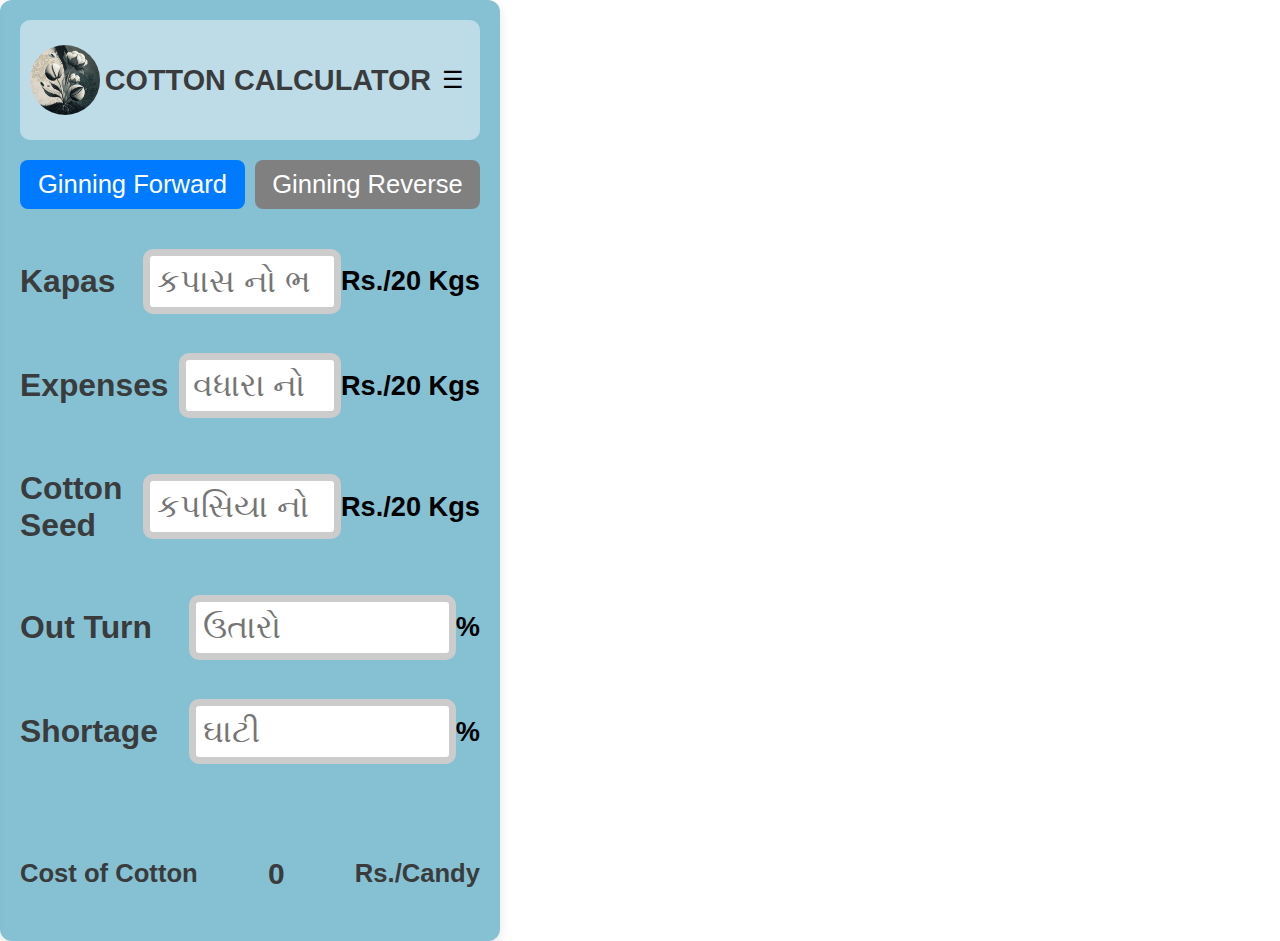
==== index.html @ 53cab82b "Add files via upload" ====
<!DOCTYPE html>
<html lang="en">
<head>
    <meta charset="UTF-8">
    <meta name="viewport" content="width=device-width, initial-scale=1.0">
    <title>COTTON CALCULATOR </title>
    <link rel="stylesheet" href="styles_1.css">
</head>
<body>
    <div class="container">
        <header class="header">
            <img src="cotton.jpeg" alt="Logo" class="logo logo1">
            <h1>COTTON CALCULATOR </h1>
            <button class="menu-button" onclick="toggleMenu()">☰</button>
        </header>
        <nav id="side-menu" class="side-menu">
            <div class="profile">
                <img src="cotton.jpeg" alt="Logo" class="logo">
                <h2>COTTON CALCULATOR </h2>
                
            </div>
            <hr><hr>
            <ul>
                <li><a href="#">Ginning</a></li>
                <li><a href="#">Oil Mill</a></li>
                <li><a href="#">Spinning</a></li>
                <li><a href="#">About Us</a></li>
                <li><a href="#">Logout</a></li>
            </ul>
        </nav>
        <div class="tabs">
            <button class="tab-button active" onclick="showTab('forward')">Ginning Forward</button>
            <button class="tab-button" onclick="showTab('reverse')">Ginning Reverse</button>
        </div>
        <div id="forward" class="tab-content active">
            <div class="input-group">
                <label for="kapas"><h3>Kapas</h3></label>
                <input type="number" placeholder="કપાસ નો ભાવ" id="kapas" step="any">
                <span><h4>Rs./20 Kgs</h4></span>
            </div>
            <div class="input-group">
                <label for="expenses"><h3>Expenses</h3></label>
                <input type="number" id="expenses" placeholder="વધારા નો ખર્ચ" step="any">
                <span><h4>Rs./20 Kgs</h4></span>
            </div>
            <div class="input-group">
                <label for="cotton-seed"><h3>Cotton Seed</h3></label>
                <input type="number" id="cotton-seed" placeholder="કપસિયા નો ભાવ" step="any">
                <span><h4>Rs./20 Kgs</h4></span>
            </div>
            <div class="input-group">
                <label for="out-turn"><h3>Out Turn</h3></label>
                <input type="number" id="out-turn" placeholder="ઉતારો" step="any">
                <span><h4>%</h4></span>
            </div>
            <div class="input-group">
                <label for="shortage"><h3>Shortage</h3></label>
                <input type="number" id="shortage" placeholder="ઘાટી" step="any">
                <span><h4>%</h4></span>
            </div>
            <br>
            <div class="result">
                <span>Cost of Cotton</span>
                <span id="cost-of-cotton"><h3>0</h3></span>
                <span>Rs./Candy</span>
            </div>
        </div>
        <div id="reverse" class="tab-content">
            <div class="input-group">
                <label for="cotton-rate"><h3>Cotton Rate</h3></label>
                <input type="number" id="cotton-rate" placeholder="કેન્ડી નો ભાવ" step="any">
                <span><h4>Rs./Candy</h4></span>
            </div>
            <div class="input-group">
                <label for="expenses-reverse"><h3>Expenses</h3></label>
                <input type="number" id="expenses-reverse" placeholder="વધારા નો ખર્ચ" step="any">
                <span><h4>Rs./20 Kgs</h4></span>
            </div>
            <div class="input-group">
                <label for="cotton-seed-reverse"><h3>Cotton Seed</h3></label>
                <input type="number" id="cotton-seed-reverse" placeholder="કપસિયા નો ભાવ" step="any">
                <span><h4>Rs./20 Kgs</h4></span>
            </div>
            <div class="input-group">
                <label for="out-turn-reverse"><h3>Out Turn</h3></label>
                <input type="number" id="out-turn-reverse" placeholder="ઉતારો" step="any">
                <span><h4>%</h4></span>
            </div>
            <div class="input-group">
                <label for="shortage-reverse"><h3>Shortage</h3></label>
                <input type="number" id="shortage-reverse" placeholder="ઘાટી" step="any">
                <span><h4>%</h4></span>
            </div>
            <br>
            <div class="result">
                <span>Cost of Kapas</span>
                <span id="kapas-result"><h4>0</h4></span>
                <span>Rs./20 Kgs</span>
            </div>
        </div>
    </div>
    <script src="script_1.js"></script>
</body>
</html>
---- styles_1.css ----
body {
    font-family: 'Segoe UI', Tahoma, Geneva, Verdana, sans-serif;
    margin: 0;
    padding: 0;
    /* display: flex; */
    /* background-color: #f0f2f5;
    justify-content: center;
    align-items: center;
    height: 100vh; */
}

.container {
    background-color: rgb(134, 193, 211);
    box-shadow: 0 4px 12px rgba(0, 0, 0, 0.1);
    border-radius: 12px;
    width: 460px;
    padding: 20px;
    text-align: center;
    position: relative;
}

header {
    display: flex;
    justify-content: space-between;
    align-items: center;
}

header h1 {
    margin: 0;
    font-size: 1.8em;
    color: #3A3B3C;
}

.menu-button {
    background: none;
    border: none;
    font-size: 1.5em;
    cursor: pointer;
}

.side-menu {
    position: fixed;
    top: 0;
    left: -300px;
    width: 250px;
    height: 100%;
    background-color: #007BFF;
    color: white;
    padding: 20px;
    box-shadow: 2px 0 12px rgba(0, 0, 0, 0.2);
    transition: left 1s ease;
    z-index: 1000;
}

.side-menu .profile {
    text-align: center;
    margin-bottom: 20px;
    display: flex;
}
.header{
    background-color: #bedbe8;
    height: 100px;
    padding: 10px;
    border-radius: 10px;

}
.logo1{
    width: 70px;
    height: 70px;
    border-radius:50%;
}
.side-menu .profile .logo {
    width: 70px;
    height: 70px;
    border-radius:50%;
    margin-top: 25px;
}

.side-menu ul {
    list-style: none;
    padding: 0;
}

.side-menu ul li {
    margin: 15px; /* Reduced margin */
    padding: 10px;
    height: 50px;
    border-radius: 80px;
    background-color: #449ef8;
}

.side-menu ul li a {
    color: rgb(29, 27, 27);
    text-decoration: none;
    font-size: 2rem;
    display: block;
}

.side-menu ul li a:hover {
    text-decoration: underline;
    background-color: #449ef8;
    
}

.side-menu.open {
    left: 0;
}

.tabs {
    display: flex;
    justify-content: space-between;
    margin: 20px 0;
}

.tab-button {
    background-color: grey;
    color: white;
    font-size: 1.6rem;
    border: none;
    padding: 10px 15px;
    cursor: pointer;
    flex: 1;
    border-radius: 8px;
    transition: background-color 0.3s ease;
}

.tab-button:not(:last-child) {
    margin-right: 10px;
}
    
.tab-button.active {
    background-color: #007BFF;
}

/* .tab-button:hover {
    background-color: #e8b8c4;
} */

.input-group {
    display: flex;
    justify-content: space-between;
    align-items: center;
    font-size: 1.7rem;
    /* margin: 15px 0; */
     /* Adjust margin between input groups */
}

.input-group label {
    flex: 1;
    text-align: left;
    color: #3A3B3C;
    margin-right: 10px; /* Space between label and input */
}

    .input-group input {
        flex: 1.5;
        padding: 7px;
        width: 50%; /* Set width to 50% */
        border: 7px solid #ccc;
        border-radius: 10px;
        transition: border-color 0.3s ease;
        color: #333;
        font-size: 2rem;
    }
    

.input-group input:focus {
    /* border-color: #58565637;
    border: 10px ; */
    border: 5px solid #7c7979;
    border-radius: 20px;

}

.result {
    display: flex;
    justify-content: space-between;
    align-items: center;
    font-weight: bold;
    font-size: 1.6rem;
    margin-top: 25px;
    color: #3A3B3C;
}
/* .kapas-result
{
    font-size: 7rem;
} */
.tab-content {
    display: none;
}

.tab-content.active {
    display: block;
}
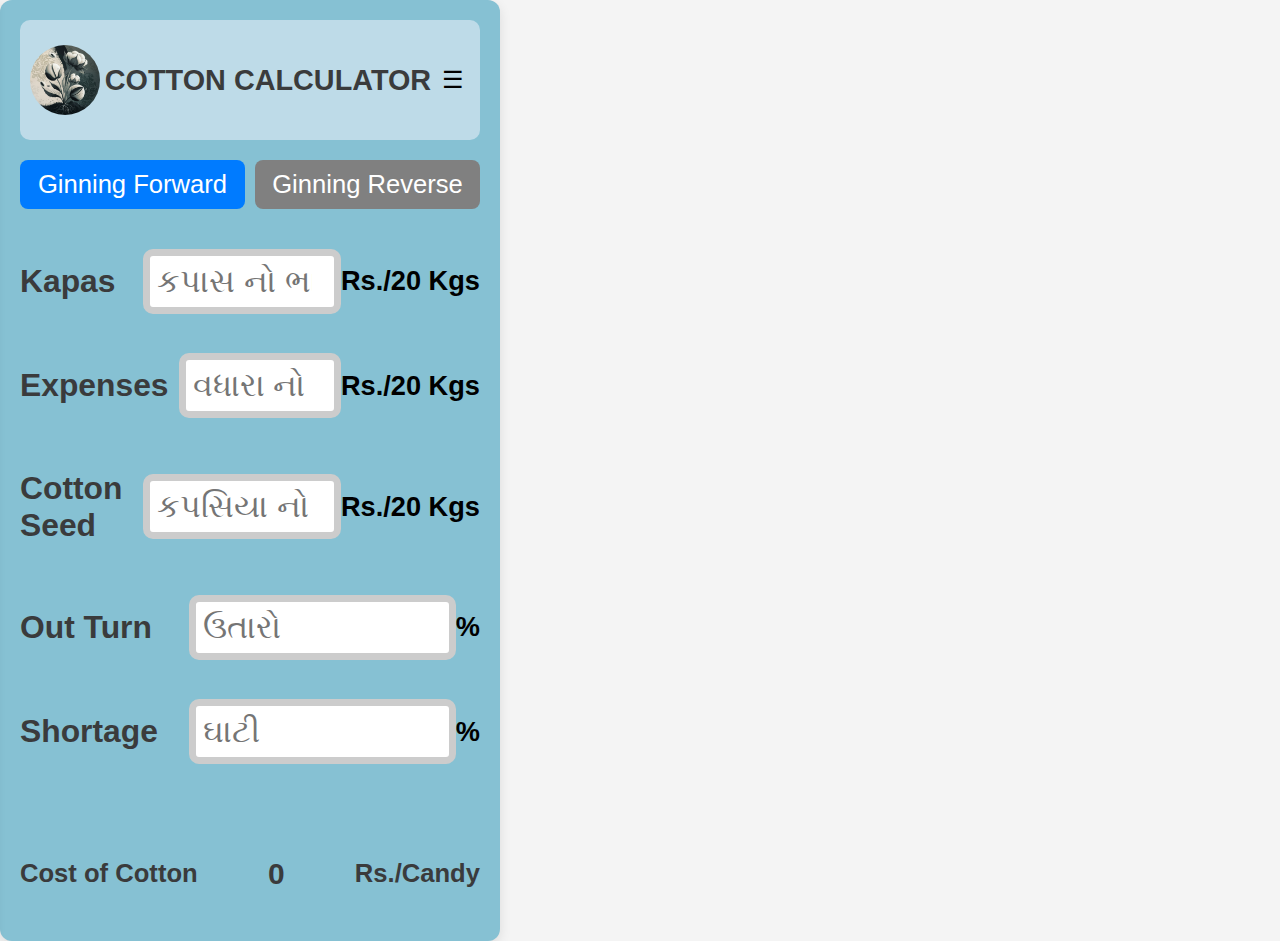
==== commit 60282c86: "Update index.html" ====
--- a/index.html
+++ b/index.html
@@ -22,10 +22,10 @@
             <hr><hr>
             <ul>
                 <li><a href="#">Ginning</a></li>
-                <li><a href="#">Oil Mill</a></li>
-                <li><a href="#">Spinning</a></li>
-                <li><a href="#">About Us</a></li>
-                <li><a href="#">Logout</a></li>
+                <li><a href="Oil_Mill.html">Oil Mill</a></li>
+                <li><a href="Spinning.html">Spinning</a></li>
+                <li><a href="About_Us.html">About Us</a></li>
+                <li><a href="Login.html">Sign_In</a></li>
             </ul>
         </nav>
         <div class="tabs">
--- a/styles_1.css
+++ b/styles_1.css
@@ -9,6 +9,7 @@
     height: 100vh; */
 }
 
+/*  ...................................................Ginning...........................................................................*/
 .container {
     background-color: rgb(134, 193, 211);
     box-shadow: 0 4px 12px rgba(0, 0, 0, 0.1);
@@ -86,7 +87,16 @@
     padding: 10px;
     height: 50px;
     border-radius: 80px;
+    /* background-color: #449ef8; */
+    text-decoration: none;
+}
+.side-menu ul li:hover {
+    margin: 15px; /* Reduced margin */
+    padding: 10px;
+    height: 50px;
+    border-radius: 80px;
     background-color: #449ef8;
+    text-decoration: none;
 }
 
 .side-menu ul li a {
@@ -94,11 +104,12 @@
     text-decoration: none;
     font-size: 2rem;
     display: block;
+    text-decoration: none;
 }
 
 .side-menu ul li a:hover {
     text-decoration: underline;
-    background-color: #449ef8;
+    text-decoration: none;
     
 }
 
@@ -192,3 +203,93 @@
 .tab-content.active {
     display: block;
 }
+/*....................................................About Us.....................................................*/
+
+.container_about {
+    background-color: rgb(134, 193, 211);
+    box-shadow: 0 4px 12px rgba(0, 0, 0, 0.1);
+    border-radius: 12px;
+    width: 460px;
+    height: 100vh;
+    padding: 20px;
+    text-align: center;
+    position: relative;
+}
+.blog_1, .blog_2 {
+    width: 80%;
+    margin: 20px auto;
+    padding: 20px;
+    background-color: #fff;
+    box-shadow: 0px 4px 10px rgba(0, 0, 0, 0.2); /* Shadow effect */
+    border-radius: 10px; /* Rounded corners */
+    transition: transform 0.3s ease-in-out; /* Smooth hover effect */
+}
+
+.blog_1:hover, .blog_2:hover {
+    transform: translateY(-10px); /* Slightly raise the div on hover */
+}
+
+h1 {
+    font-size: 36px;
+    color: #333;
+    margin-bottom: 10px;
+}
+
+p {
+    font-size: 20px;
+    line-height: 1.6;
+    color: #666;
+}
+
+.blog_1 {
+    background-color: #e0f7fa; /* Light cyan background */
+    border-left: 10px solid #00796b; /* Dark cyan border */
+}
+
+.blog_2 {
+    background-color: #e0f7fa; /* Light orange background */
+    border-left: 10px solid #ef6c00; /* Dark orange border */
+}
+/*..................................Login................................................*/
+body {
+    font-family: Arial, sans-serif;
+    background-color: #f4f4f4;
+    margin: 0;
+    padding: 0;
+}
+
+.form-container {
+    display: none;
+    background-color: white;
+    padding: 20px;
+    box-shadow: 0 4px 10px rgba(0, 0, 0, 0.1);
+    border-radius: 8px;
+    margin-top: 20px;
+}
+
+.form-container h2 {
+    margin-bottom: 15px;
+}
+
+input, select {
+    width: 70%;
+    padding: 10px;
+    margin: 10px 0;
+    border: 10px solid #ccc;
+    border-radius: 50px;
+}
+
+.sign-in-btn,.log-in-btn {
+    padding: 20px;
+    width: 50%;
+    background-color: rgb(37, 131, 159);
+    color: white;
+    border: none;
+    border-radius: 5px;
+    cursor: pointer;
+    font-size: 2rem;
+}
+
+.sign-in-btn:hover,.log-in-btn:hover {
+    background-color: #007BFF;
+}
